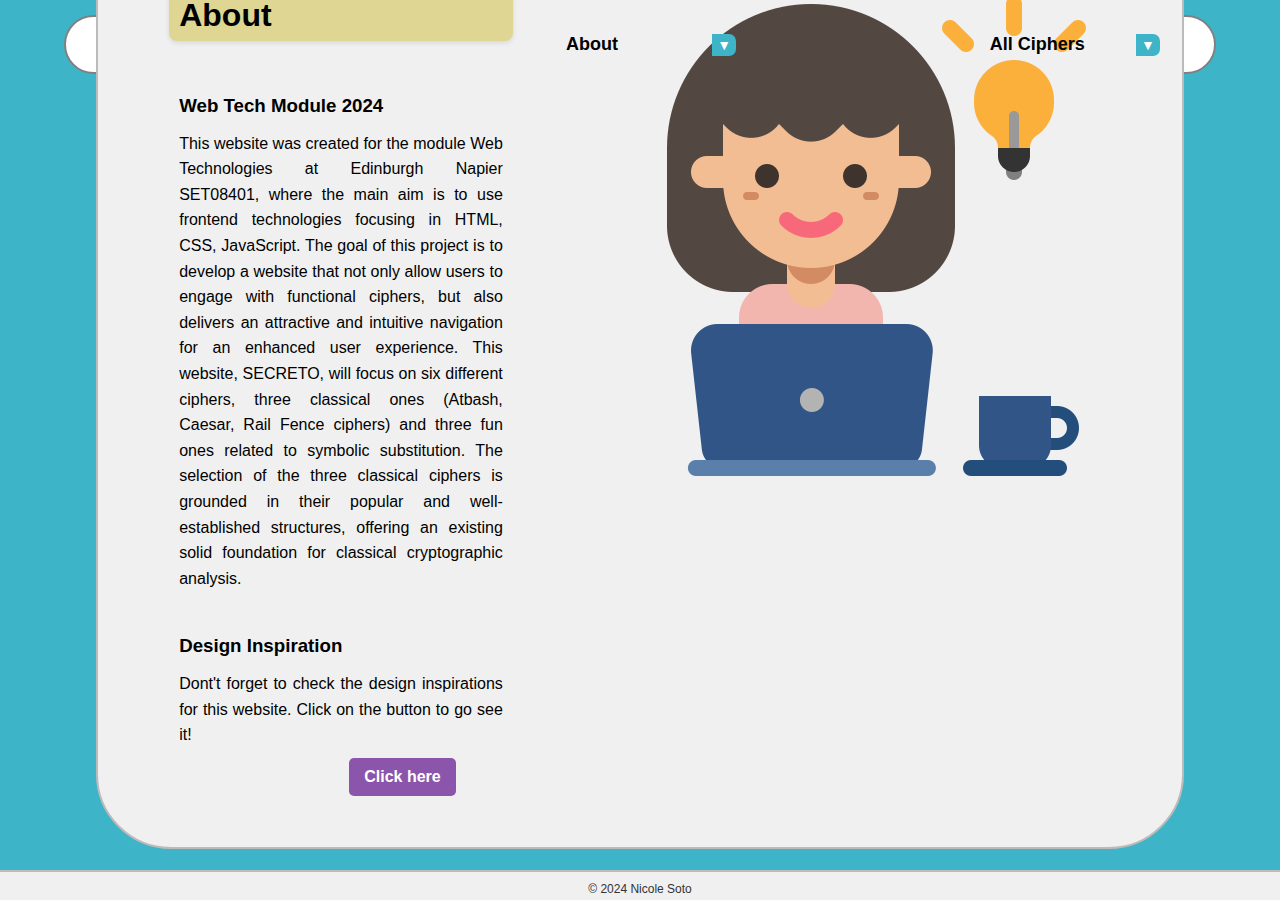
==== pages/about.html @ cae11dc7 "add html pages" ====
<!DOCTYPE html>
<html lang="en">
<head>
    <meta charset="UTF-8">
    <meta name="viewport" content="width=device-width, initial-scale=1.0">
    <link rel="stylesheet" href="../css/main.css">
    <link rel="stylesheet" href="../css/about.css">
    <link rel="stylesheet" href="../css/footer.css">
    <link rel="stylesheet" href="../css/nav-bar.css">
    <link rel="stylesheet" href="../css/mobile-nav-bar.css">
    <script src="../js/ciphers/CipherFactory.js" defer></script>
    <script src="../js/index.js" defer></script>
    <title>About</title>
</head>
<body class="background-pages">
    <nav>
        <button class="nav-toggle" aria-label="toggle navigation" onclick="toggleNavItems()">
            <span class="hamburger"></span>
        </button>
        <div id="logo">
            <a href="../index.html">
                <img src="../assets/logo.png" alt="About Us" class="logo-image">
            </a>
        </div>
        <ul class="nav-items">
            <li class="nav-item">
                <a class="nav-item-link" href="../index.html">Home</a>
            </li>
            <li class="nav-item">
                <div class="dropdown">
                    <div class="dropdown-btn" onclick="toggleDropdown(this)">
                        <div>About</div>
                        <div class="dropdown-icon">&#9660</div>
                    </div>
                    <div class="dropdown-items-container">
                        <a href="./about.html" class="dropdown-item">About this website</a>
                        <a href="./inspiration.html" class="dropdown-item">Design inspiration</a>
                        <a href="./improvements.html" class="dropdown-item">Future improvements</a>
                    </div>
                </div>
            </li>
            <li class="nav-item">
                <a class="nav-item-link" href="./contact.html">Contact</a>
            </li>
            <li class="nav-item">
                <div class="dropdown">
                    <div class="dropdown-btn" onclick="toggleDropdown(this)">
                        <div>All Ciphers</div>
                        <div class="dropdown-icon">&#9660</div>
                    </div>
                    <div class="dropdown-items-container">
                        <a href="./atbashCipher.html" class="dropdown-item">Atbash Cipher</a>
                        <a href="./caesarCipher.html" class="dropdown-item">Caesar Cipher</a>
                        <a href="./dancingMenCipher.html" class="dropdown-item">Dancing Men Cipher</a>
                        <a href="./morseCode.html" class="dropdown-item">Morse Code</a>
                        <a href="./railFenceCipher.html" class="dropdown-item">Rail Fence Cipher</a>
                        <a href="./starWarsCipher.html" class="dropdown-item">Star Wars Cipher</a>
                    </div>
                </div>
            </li>
        </ul>

        <ul class="nav-items-mobile"> 
            <li class="nav-item-mobile">
                <a class="nav-item-link" href="../index.html">Home</a>
            </li>
            <li class="nav-item-mobile">
                <a class="nav-item-link">About</a>
                <ul class="sub-nav">
                    <li><a href="./about.html">About this website</a></li>
                    <li><a href="./inspiration.html">Design inspiration</a></li>
                    <li><a href="./improvements.html">Future improvements</a></li>
                </ul>
            </li>
            <li class="nav-item-mobile">
                <a class="nav-item-link" href="./contact.html">Contact</a>
            </li>
            <li class="nav-item-mobile">
                <a class="nav-item-link">Ciphers</a>
                <ul class="sub-nav">
                    <li><a href="./atbashCipher.html">Atbash Cipher</a></li>
                    <li><a href="./caesarCipher.html">Caesar Cipher</a></li>
                    <li><a href="./dancingMenCipher.html">Dancing Men Cipher</a></li>
                    <li><a href="./morseCode.html">Morse Code</a></li>
                    <li><a href="./railFenceCipher.html">Rail Fence Cipher</a></li>
                    <li><a href="./starWarsCipher.html">Star Wars Cipher</a></li>
                </ul>
            </li>
        </ul>
    </nav>
    <main class="about">
        <div class="content-wrapper">
            <div class="main-text">
                <h1>About</h1>
                <h3>Web Tech Module 2024</h3>
                <p>
                    This website was created for the module Web Technologies at Edinburgh Napier SET08401, 
                    where the main aim is to use frontend technologies focusing in HTML, CSS, JavaScript.
                    The goal of this project is to develop a website that not only allow users to engage with 
                    functional ciphers, but also delivers an attractive and intuitive navigation for an enhanced
                    user experience. This website, SECRETO, will focus on six different ciphers, three classical ones 
                    (Atbash, Caesar, Rail Fence ciphers) and three fun ones related to symbolic substitution. The 
                    selection of the three classical ciphers is grounded in their popular and well-established 
                    structures, offering an existing solid foundation for classical cryptographic analysis.             
                </p>

                <h3>Design Inspiration</h3> 
                <p>
                    Dont't forget to check the design inspirations for this website. Click on the button to go see it!  
                </p>                  
                <a href="../pages/inspiration.html" class="button-link">Click here</a>
            </div>
            <img src="../assets/about-us.png" alt="About Us" class="responsive-image">
        </div>
        
    </main>
    <footer class="footer">
        <p>© 2024 Nicole Soto</p>
    </footer>
</body>

</html>
---- css/main.css ----
@font-face {
    font-family: "Dancing Men";
    src: url("../assets/DancingMenSO.woff") format("woff");
}

@import url('https://fonts.googleapis.com/css2?family=Roboto+Condensed:ital,wght@0,100..900;1,100..900&display=swap');

* {
    margin: 0;
    padding: 0;
    box-sizing: border-box;
}

html {
    font-size: 62.5%;
}

body {
    display: flex;
    flex-wrap: wrap;
    width: 100%;
    height: 100vh;
    justify-content: center;
    background: #ffffff;
    font-size: 1.6rem;
    font-family: "Roboto Condensed", sans-serif;
    font-weight: bold;
}

.gradient-bg {
    background: linear-gradient(
        165deg,
        #3EB4C8 64%,
        #ffffff 36%
    );
}

.background-pages {
    background: linear-gradient(
        165deg,
        #3EB4C8 64%,
        #3EB4C8 36%
    );
}

main {
    width: 100%;
    display: flex;
    flex: 1;
}

.mirror-on-x-axis {
    transform: scaleX(-1);
}

.justify-centre {
    justify-content: center;
}

.align-centre {
    align-items: center;
    align-items: flex-start;
}

.flex-wrap {
    flex-wrap: wrap;
}

.main-page-content {
    display: flex;
    flex-wrap: wrap;
    width: 40%;
    padding: 1rem;
    text-align: center;
    color: #ffffff;
}

.main-page-title {
    width: 100%;
    padding: 1rem;
    font-size: 5rem;
}

.main-page-title > span {
    text-transform: uppercase;
}

.main-page-description {
    font-size: 2rem;
    line-height: 30px;
    font-weight: normal;
}


#left-column {
    width: 20%;
    display: flex;
    flex-wrap: wrap;
    justify-content: center;
    align-items: center;
    position: relative;
}

#centre-column {
    width: 20%; 
    height: 0; 
    padding-top: 20%; 
    position: relative;
    border-radius: 50%;
    background-color: #CFE3E6;
    border: 3px solid black;
    box-sizing: border-box;
    margin: auto;
}

#lock-logo {
    position: absolute;
    top: 50%;
    left: 50%;
    transform: translate(-50%, -50%);
    max-width: 70%; 
    max-height: 70%; 
    width: auto; 
    height: auto; 
    cursor: pointer;
    transition: transform 0.6s ease;
}

.rotate {
    animation: rotateImage 0.8s forwards;  
}

@keyframes rotateImage {
    from {
        transform: translate(-50%, -50%) rotate(0deg);
    }
    to {
        transform: translate(-50%, -50%) rotate(360deg);
    }
}

#right-column {
    width: 20%;
    display: flex;
    flex-wrap: wrap;
    justify-content: center;
    align-items: center;
    position: relative;
}

.column-item {
    background: #ffffff;
    padding: 1rem;
    border: 0.2rem solid #000000;
    border-radius: 3rem;
    width: 700px;
    text-align: center;
    font-size: 1.8rem;
    user-select: none;
    display: flex;
    justify-content: center;
    align-items: center;
    color: #000000;
    text-decoration: none;
    position: relative;
}
@media (max-width: 768px) {

    html, body {
        width: 100%; 
        max-width: 100%; 
        overflow-x: hidden; 
    }
    .main-page-title {
        width: 100%;
        padding: 1rem;
        font-size: 3.3rem;
    }
    .main-page-description {
        font-size: 1.7rem;
        line-height: 24px;
        font-weight: normal;
    }
    .main-page-content {
        width: 100%; 
        background-color: #3EB4C8; 
        padding: 0.5rem; 
        
    }

    #centre-column {
        display: none; 
    }
   
    body, .column-item {
        font-size: 1.4rem; 
        font-weight: bold; 
    }
   
    .main-page-content, .column-item {
        padding: 1rem; 
        text-align: center; 
        position: center;
    }
    .column-item {
        padding: 1.5rem; 
        min-height: 80px; 
        width: 500px;
        max-width:100%; 
        margin: 10px 40px; 
    }
    .gradient-bg {
        background: linear-gradient(
            165deg,
            #3EB4C8 64%,
            #3EB4C8  36%
        );
    }

    #star-wars-cipher {
        left: 50%; 
        transform: translateX(-123%);
    }
    #caesar-cipher {
        right: auto; 
        left: 30%; 
        transform: translateX(-54%); 
    }

    #dancing-men-cipher {
        position: relative;
        z-index: 1000;  
    }

    #morse-code {
        left:95%;
        z-index: 1000;  

    }

}



.column-item > span {
    width: 100%;   
}

.column-item > img {
    margin-left: 1rem;
}

#dancing-men-cipher {
    left: 95%;
}

#star-wars-cipher {
    left: 85%;
}

#morse-code {
    left:95%;
}

#rail-fence-cipher {
    right: 95%;
}

#caesar-cipher {
    right: 85%;
}

#atbash-cipher {
    right: 95%;
}

.dancing-men-font {
    font-family: "Dancing Men";
    font-size: 1.7rem;
}

.dancing-men-font::placeholder {
    font-family: monospace;
    font-size: 1.6rem;
}


.menu-icon {
    width: 12%;
    height: auto;
    margin-right: 10px;
}
---- css/about.css ----
/* TODO */
.about {
    display: flex;
    justify-content: center;
    align-items: center;
    background-color: #3EB4C8;
}

.content-wrapper {
    margin-top: -300px; 
    display: flex;
    flex-wrap: nowrap;
    justify-content: center;
    align-items: flex-start;
    width: 85%;
    gap: 86px;
    background: #f0f0f0;
    border-radius: 75px;
    border: 2px solid rgb(191, 186, 186);
    padding: 4vw;
}

.wrap-inspiration {
    margin-top: 30px; 
    display: flex;
    flex-wrap: nowrap;
    justify-content: center;
    align-items: flex-start;
    width: 85%;
    gap: 86px;
    background: #f0f0f0;
    border-radius: 75px;
    border: 2px solid rgb(191, 186, 186);
    padding: 4vw;
}


.main-text p, .main-text h1, .main-text h3 {
    font-weight: normal;
    margin: 10px 20px; 
    line-height: 1.6;
    text-align: justify;
    padding: 0 10px; 
}

.main-text h1 {
    background-color: rgba(203, 187, 52, 0.5);
    margin-bottom: 50px;
    font-weight: bold;
    box-shadow: 0 2px 5px rgba(0,0,0,0.1);
    border-radius: 8px;
}

.main-text h3 {
    margin-top: 40px;
    font-weight: bold;
}

.button-link {
    display: inline-block;
    padding: 10px 15px;
    background-color: #8a55aa;
    color: white;
    text-decoration: none;
    border-radius: 5px;
    margin-left: 200px; 
}

.button-link:hover, .button-link:focus {
    background-color: #bb44bb;
    color: white;
    outline: none;
}





.responsive-image {
    max-width: 100%; 
    height: auto;   
    border-radius: 20px; 
}
 


.websites-grid {
    display: grid;
    grid-template-columns: 1fr 1fr; 
    gap: 20px;
    padding: 20px;
}

.website {
    background: #f9f9f9;
    padding: 20px;
    box-shadow: 0 2px 5px rgba(0,0,0,0.1);
    border-radius: 8px;
}

.web-image {
    width: 100%;
    height: auto;
    border-radius: 8px;
    margin-top: 10px;
}

.website h2 a {
    display: inline-block; 
    margin-left: 50px; 
    color: black; 
    text-decoration: none; 
    transition: color 0.3s; 
}

.website h2 a:hover, .website h2 a:focus {
    color: #8b1de2; 
    text-decoration: underline; 
}


.main-text ul {
    list-style-type: none; 
    padding: 0;
    margin: 20px 0; 

}

.main-text li {
    background: #fff; 
    margin-bottom: 10px; 
    padding: 10px 15px; 
    border-radius: 10px; 
    box-shadow: 0 2px 5px rgba(0,0,0,0.15); 
    font-family: Arial, sans-serif; 
    font-size: 16px; 
    font-weight: normal; 
    font-style: normal; 
    color: #333; 
}

.main-text li:not(:last-child) {
    margin-bottom: 15px; 
}

@media (max-width: 768px) {
    .content-wrapper {
        flex-direction: column;
        gap: 20px;
        padding: 5%;
        border-radius: 20px;
        margin-top: 10px;
        width: 95%;
        padding: 1vw;

 
    }

    .button-link {
        display: block;
        margin: 20px 30px;
        text-align: center;
    }

    .websites-grid {
        grid-template-columns: 1fr; 
    }

    .responsive-image {
        display: block;
        margin: 0 auto; 
    }
}
---- css/footer.css ----
.footer {
    width: 100%;
    position: fixed;  
    bottom: 0;
    background-color: #f0f0f0;
    text-align: center;
    padding: 1rem 0;
    font-size: 1.2rem;
    font-weight: normal;
    color: #333;
    box-sizing: border-box;
    border-top: 2px solid rgb(191, 186, 186); 
    height: 30px;
    
}

@media (max-width: 600px) {
    .footer {
        padding: 0.5rem 0;
    }
    .footer p {
        font-size: 1rem;
    }
}
---- css/nav-bar.css ----
#logo {
    width: 25%;
    padding: 1.5rem;
    margin-left: 3rem;
    display: flex;
    align-items: center; 
}

.logo-image {
    width: auto;
    max-height: 20px;
    height: auto; 
}

.nav-items {
    display: flex;
    justify-content: space-around;
    list-style-type: none;
    width: 80%;
    padding: 1rem;
}

.nav-item-link.active {
    background-color: #3EB4C8; 
    color: white; 
    padding: 3px 10px; 
    border-radius: 5px; 
}

.nav-item {
    display: flex;
    
}

.nav-item:hover {
    cursor: pointer;
}

.nav-item-link {
    text-decoration: none;
    color: #000000;
    display: block;
}

nav {
    display: flex;
    align-self: start;
    align-items: center; 
    width: 90%;
    margin-top: 1.5rem;
    border: 0.2rem solid #808080;
    border-radius: 5rem;
    font-size: 1.8rem;
    background: #ffffff;
}

.main-page-nav {
    display: flex;
    align-items: center;
    justify-content: center;
    width: 65%;
    padding: 1rem;
}

.central-nav-container {
    display: flex;
    justify-content: center;
}


.dropdown {
    display: inline-block;
    position: relative;
    -webkit-user-select: none; /* Safari */        
    -moz-user-select: none; /* Firefox */
    user-select: none; /* Standard */
    width: max-content;
    width: 180px;
}

.dropdown-btn {
    display: flex;
    justify-content: space-between;
    padding-left: 1rem;
}

.dropdown-icon {
    display: flex;
    align-self: start;
    margin-left: 0.5rem;
    padding: 0.3rem 0.5rem;
    color: #ffffff;
    background: #3EB4C8;
    font-size: 1.4rem;
    border-radius: 0 0.7rem 0.7rem 0;
}

.dropdown-items-container {
    background: #FFFAF3;
    visibility: hidden;
    height: 0px;
    border-radius: 1rem;
}

.dropdown-item {
    text-decoration: none;
    color: #000000;
    display: block;
    padding: 1rem;
}

.dropdown-item:first-child {
    border-radius: 1rem 1rem 0 0;
}

.dropdown-item:last-child {
    border-radius: 0 0 1rem 1rem;
}

.dropdown-item:hover {
    background: #EBB840;
}

.active-dropdown {
    background: #EBB840;
}

.active-dropdown-button {
    color: #EBB840;
    background: #F4F4F4;
}

.show-dropdown-items-container {
    visibility: visible;
    height: auto;
    position: absolute;
    width: max-content;
    margin-top: 0.2rem;
    border: 0.1rem solid #808080;
    width: 100%;
}

@media (max-width: 768px) {
    .nav-items {
        flex-direction: column;
    }
    .dropdown-items-container {
        width: auto;
    }
}
---- css/mobile-nav-bar.css ----
.nav-toggle {
    display: none;
    background: none;
    border: none;
    cursor: pointer;
    padding: 10px;
    z-index: 1001; 
}

.hamburger {
    display: block;
    width: 30px;
    height: 3px;
    background-color: #333;
    margin: 5px;
    transition: all 0.3s ease;
}

.nav-items-mobile {
    display: none;
    list-style-type: none;
    padding: 0;
}

@media (max-width: 768px) {
    .nav-toggle {
        display: block;
    }

    .nav-items {
        display: none;
    }

    .nav-items-mobile {
        display: none; 
        font-weight: bold;
        flex-direction: column;
        position: fixed;
        background-color: #fff;
        top: 0;
        left: 0;
        right: 0;
        bottom: 0;
        width: 100%;
        height: 100vh;
        align-items: center;
        justify-content: center;
        z-index: 1000;
        overflow-y: auto; 
    }

    .show-nav-items {
        display: flex;
    }

    .nav-item-mobile {
        display: block; 
        width: 100%; 
        text-align: center; 
    }

    .nav-item-mobile a {
        display: block;
        text-decoration: none;
        color: #333;
        font-size: 18px; 
        padding: 15px 20px; 
        width: 100%; 
    }

    .sub-nav {
        padding: 0;
        margin: 0;
    }

    .sub-nav li {
        padding-left: 30px; 
    }

    .sub-nav li a {
        display: block;
        padding-top: 2px;
        padding-bottom: 2px;
        font-weight: normal; 
    }

    .lock-scroll {
        overflow: hidden;
        position: fixed;
        width: 100%;
        height: 100%;
    }
}
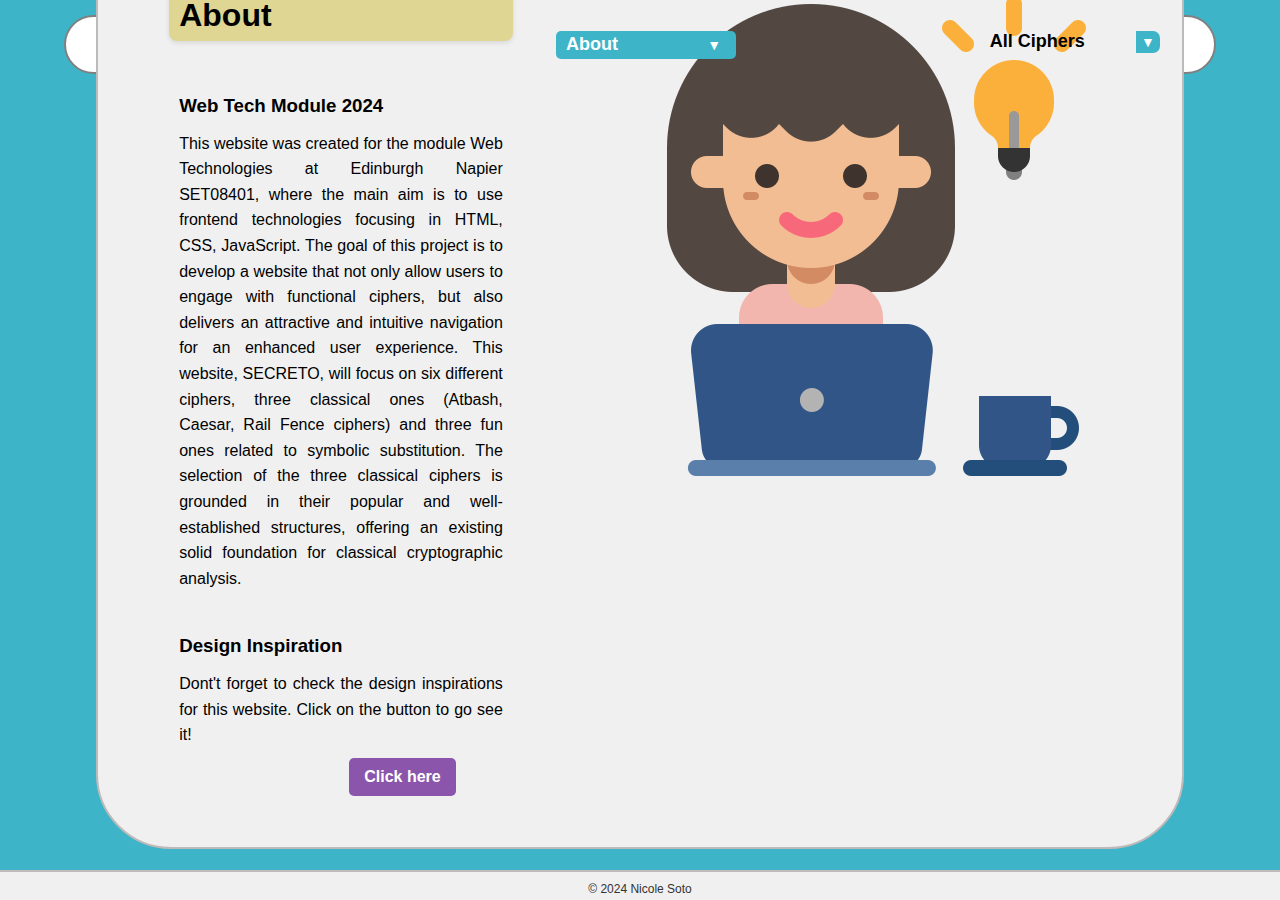
==== commit c3b73544: "fix mobile nav bar in mobile" ====
--- a/pages/about.html
+++ b/pages/about.html
@@ -8,8 +8,10 @@
     <link rel="stylesheet" href="../css/footer.css">
     <link rel="stylesheet" href="../css/nav-bar.css">
     <link rel="stylesheet" href="../css/mobile-nav-bar.css">
+    <script src="../js/nav/index.js" defer></script>
     <script src="../js/ciphers/CipherFactory.js" defer></script>
     <script src="../js/index.js" defer></script>
+    
     <title>About</title>
 </head>
 <body class="background-pages">
--- a/css/main.css
+++ b/css/main.css
@@ -229,13 +229,12 @@
 
     #dancing-men-cipher {
         position: relative;
-        z-index: 1000;  
+        z-index: 1;  
     }
 
     #morse-code {
         left:95%;
-        z-index: 1000;  
-
+        z-index: 1;  
     }
 
 }
--- a/css/footer.css
+++ b/css/footer.css
@@ -17,6 +17,8 @@
 @media (max-width: 600px) {
     .footer {
         padding: 0.5rem 0;
+        z-index: 1;  
+
     }
     .footer p {
         font-size: 1rem;
--- a/css/nav-bar.css
+++ b/css/nav-bar.css
@@ -1,3 +1,4 @@
+/* logo styling */
 #logo {
     width: 25%;
     padding: 1.5rem;
@@ -12,6 +13,7 @@
     height: auto; 
 }
 
+/* navigation styling */
 .nav-items {
     display: flex;
     justify-content: space-around;
@@ -20,6 +22,7 @@
     padding: 1rem;
 }
 
+.dropdown-btn.active, 
 .nav-item-link.active {
     background-color: #3EB4C8; 
     color: white; 
@@ -67,6 +70,7 @@
     justify-content: center;
 }
 
+/* dropdown styling*/
 
 .dropdown {
     display: inline-block;
@@ -138,6 +142,7 @@
     margin-top: 0.2rem;
     border: 0.1rem solid #808080;
     width: 100%;
+    z-index: 100;
 }
 
 @media (max-width: 768px) {
--- a/css/mobile-nav-bar.css
+++ b/css/mobile-nav-bar.css
@@ -1,3 +1,4 @@
+/*mobile nav bar, initially hide it*/
 .nav-toggle {
     display: none;
     background: none;
@@ -7,6 +8,7 @@
     z-index: 1001; 
 }
 
+/*hamburger menu*/
 .hamburger {
     display: block;
     width: 30px;
@@ -16,13 +18,16 @@
     transition: all 0.3s ease;
 }
 
+/*hide the navigation items */
 .nav-items-mobile {
     display: none;
     list-style-type: none;
     padding: 0;
 }
 
+
 @media (max-width: 768px) {
+
     .nav-toggle {
         display: block;
     }
@@ -48,9 +53,9 @@
         z-index: 1000;
         overflow-y: auto; 
     }
-
+    
     .show-nav-items {
-        display: flex;
+        display: flex; 
     }
 
     .nav-item-mobile {
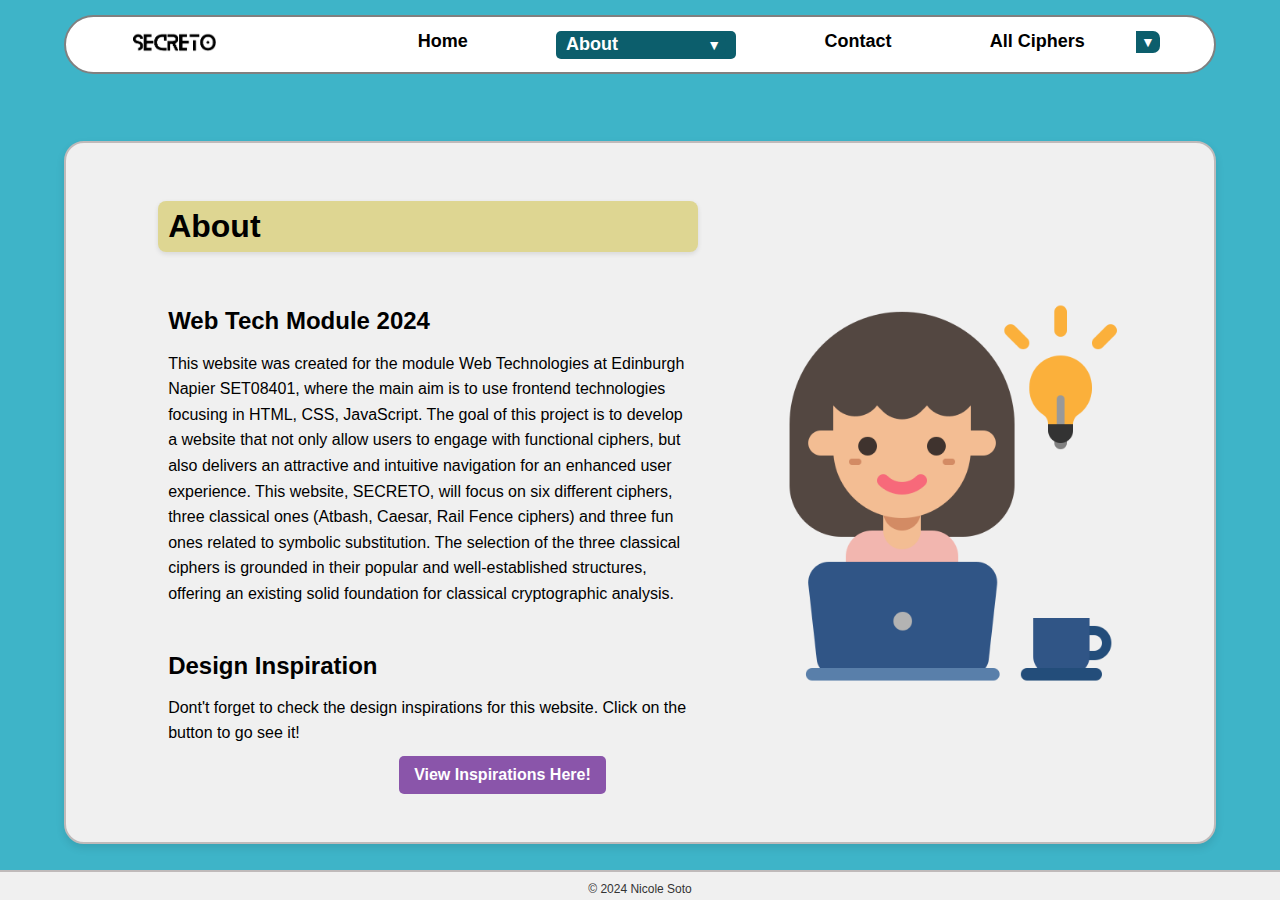
==== commit f6505468: "added accesibility fixes" ====
--- a/pages/about.html
+++ b/pages/about.html
@@ -1,5 +1,6 @@
 <!DOCTYPE html>
 <html lang="en">
+
 <head>
     <meta charset="UTF-8">
     <meta name="viewport" content="width=device-width, initial-scale=1.0">
@@ -11,16 +12,17 @@
     <script src="../js/nav/index.js" defer></script>
     <script src="../js/ciphers/CipherFactory.js" defer></script>
     <script src="../js/index.js" defer></script>
-    
+
     <title>About</title>
 </head>
+
 <body class="background-pages">
     <nav>
         <button class="nav-toggle" aria-label="toggle navigation" onclick="toggleNavItems()">
             <span class="hamburger"></span>
         </button>
         <div id="logo">
-            <a href="../index.html">
+            <a href="/index.html">
                 <img src="../assets/logo.png" alt="About Us" class="logo-image">
             </a>
         </div>
@@ -62,7 +64,7 @@
             </li>
         </ul>
 
-        <ul class="nav-items-mobile"> 
+        <ul class="nav-items-mobile">
             <li class="nav-item-mobile">
                 <a class="nav-item-link" href="../index.html">Home</a>
             </li>
@@ -94,27 +96,26 @@
         <div class="content-wrapper">
             <div class="main-text">
                 <h1>About</h1>
-                <h3>Web Tech Module 2024</h3>
+                <h2>Web Tech Module 2024</h2>
                 <p>
-                    This website was created for the module Web Technologies at Edinburgh Napier SET08401, 
+                    This website was created for the module Web Technologies at Edinburgh Napier SET08401,
                     where the main aim is to use frontend technologies focusing in HTML, CSS, JavaScript.
-                    The goal of this project is to develop a website that not only allow users to engage with 
+                    The goal of this project is to develop a website that not only allow users to engage with
                     functional ciphers, but also delivers an attractive and intuitive navigation for an enhanced
-                    user experience. This website, SECRETO, will focus on six different ciphers, three classical ones 
-                    (Atbash, Caesar, Rail Fence ciphers) and three fun ones related to symbolic substitution. The 
-                    selection of the three classical ciphers is grounded in their popular and well-established 
-                    structures, offering an existing solid foundation for classical cryptographic analysis.             
+                    user experience. This website, SECRETO, will focus on six different ciphers, three classical ones
+                    (Atbash, Caesar, Rail Fence ciphers) and three fun ones related to symbolic substitution. The
+                    selection of the three classical ciphers is grounded in their popular and well-established
+                    structures, offering an existing solid foundation for classical cryptographic analysis.
                 </p>
 
-                <h3>Design Inspiration</h3> 
+                <h2>Design Inspiration</h2>
                 <p>
-                    Dont't forget to check the design inspirations for this website. Click on the button to go see it!  
-                </p>                  
-                <a href="../pages/inspiration.html" class="button-link">Click here</a>
+                    Dont't forget to check the design inspirations for this website. Click on the button to go see it!
+                </p>
+                <a href="../pages/inspiration.html" class="button-link">View Inspirations Here!</a>
             </div>
-            <img src="../assets/about-us.png" alt="About Us" class="responsive-image">
+            <img src="../assets/about-us.png" alt="About the SECRETO project" class="responsive-image">
         </div>
-        
     </main>
     <footer class="footer">
         <p>© 2024 Nicole Soto</p>
--- a/css/main.css
+++ b/css/main.css
@@ -1,10 +1,13 @@
+/* Ccustom font for Dancing Men */
 @font-face {
     font-family: "Dancing Men";
     src: url("../assets/DancingMenSO.woff") format("woff");
 }
 
+/* Imported Roboto Condensed font from Google Fonts */
 @import url('https://fonts.googleapis.com/css2?family=Roboto+Condensed:ital,wght@0,100..900;1,100..900&display=swap');
 
+/*Landing page: reset default margin, padding and box sizing*/
 * {
     margin: 0;
     padding: 0;
@@ -21,12 +24,24 @@
     width: 100%;
     height: 100vh;
     justify-content: center;
-    background: #ffffff;
     font-size: 1.6rem;
     font-family: "Roboto Condensed", sans-serif;
     font-weight: bold;
-}
-
+
+    /* here I'm making the background gradient and dynamic which will be displayed in the ciphers page */
+    background: linear-gradient(270deg, #dceaeb, #d3a9f1, #d5edf5, #e8e3f0);
+    background-size: 400% 400%;
+    animation: DynamicBackground 15s ease infinite;
+}
+
+/* keyframes for dynamic background */
+@keyframes DynamicBackground {
+    0% { background-position: 0% 50%; }
+    50% { background-position: 100% 50%; }
+    100% { background-position: 0% 50%; }
+}
+
+/* Gradient background styles */
 .gradient-bg {
     background: linear-gradient(
         165deg,
@@ -66,6 +81,7 @@
     flex-wrap: wrap;
 }
 
+/* Styles for main content */
 .main-page-content {
     display: flex;
     flex-wrap: wrap;
@@ -92,6 +108,7 @@
 }
 
 
+/* The following are the columns styles for the landing page, left, right, center (which contains the lock image) */
 #left-column {
     width: 20%;
     display: flex;
@@ -164,6 +181,58 @@
     text-decoration: none;
     position: relative;
 }
+
+.column-item > span {
+    width: 100%;   
+}
+
+.column-item > img {
+    margin-left: 1rem;
+}
+
+#dancing-men-cipher {
+    left: 95%;
+}
+
+#star-wars-cipher {
+    left: 85%;
+}
+
+#morse-code {
+    left:95%;
+}
+
+#rail-fence-cipher {
+    right: 95%;
+}
+
+#caesar-cipher {
+    right: 85%;
+}
+
+#atbash-cipher {
+    right: 95%;
+}
+
+.dancing-men-font {
+    font-family: "Dancing Men";
+    font-size: 1.7rem;
+}
+
+.dancing-men-font::placeholder {
+    font-family: monospace;
+    font-size: 1.6rem;
+}
+
+
+.menu-icon {
+    width: 12%;
+    height: auto;
+    margin-right: 10px;
+}
+
+
+
 @media (max-width: 768px) {
 
     html, body {
@@ -209,6 +278,7 @@
         max-width:100%; 
         margin: 10px 40px; 
     }
+    
     .gradient-bg {
         background: linear-gradient(
             165deg,
@@ -217,75 +287,23 @@
         );
     }
 
-    #star-wars-cipher {
-        left: 50%; 
-        transform: translateX(-123%);
-    }
-    #caesar-cipher {
-        right: auto; 
-        left: 30%; 
-        transform: translateX(-54%); 
-    }
-
     #dancing-men-cipher {
         position: relative;
         z-index: 1;  
+        transform: translateX(-14%); 
     }
 
     #morse-code {
         left:95%;
         z-index: 1;  
-    }
-
-}
-
-
-
-.column-item > span {
-    width: 100%;   
-}
-
-.column-item > img {
-    margin-left: 1rem;
-}
-
-#dancing-men-cipher {
-    left: 95%;
-}
-
-#star-wars-cipher {
-    left: 85%;
-}
-
-#morse-code {
-    left:95%;
-}
-
-#rail-fence-cipher {
-    right: 95%;
-}
-
-#caesar-cipher {
-    right: 85%;
-}
-
-#atbash-cipher {
-    right: 95%;
-}
-
-.dancing-men-font {
-    font-family: "Dancing Men";
-    font-size: 1.7rem;
-}
-
-.dancing-men-font::placeholder {
-    font-family: monospace;
-    font-size: 1.6rem;
-}
-
-
-.menu-icon {
-    width: 12%;
-    height: auto;
-    margin-right: 10px;
-}+        transform: translateX(-14%); 
+    }
+    
+    #rail-fence-cipher {
+        transform: translateX(14%); 
+    }
+    
+    #atbash-cipher {
+        transform: translateX(14%); 
+    }
+}
--- a/css/about.css
+++ b/css/about.css
@@ -1,61 +1,42 @@
-/* TODO */
+/* About page layout */
 .about {
     display: flex;
     justify-content: center;
     align-items: center;
-    background-color: #3EB4C8;
-}
-
+    padding: 50px 0;
+}
+
+/* Container in the center */
 .content-wrapper {
-    margin-top: -300px; 
     display: flex;
-    flex-wrap: nowrap;
-    justify-content: center;
-    align-items: flex-start;
-    width: 85%;
-    gap: 86px;
+    justify-content: space-evenly;
+    align-items: center;
+    width: 90%;
+    max-width: 1400px;
+    margin: 0 auto; 
     background: #f0f0f0;
-    border-radius: 75px;
+    border-radius: 20px;
+    padding: 3vw;
     border: 2px solid rgb(191, 186, 186);
-    padding: 4vw;
-}
-
-.wrap-inspiration {
-    margin-top: 30px; 
-    display: flex;
-    flex-wrap: nowrap;
-    justify-content: center;
-    align-items: flex-start;
-    width: 85%;
-    gap: 86px;
-    background: #f0f0f0;
-    border-radius: 75px;
-    border: 2px solid rgb(191, 186, 186);
-    padding: 4vw;
-}
-
-
-.main-text p, .main-text h1, .main-text h3 {
-    font-weight: normal;
-    margin: 10px 20px; 
-    line-height: 1.6;
-    text-align: justify;
-    padding: 0 10px; 
-}
-
-.main-text h1 {
-    background-color: rgba(203, 187, 52, 0.5);
-    margin-bottom: 50px;
-    font-weight: bold;
-    box-shadow: 0 2px 5px rgba(0,0,0,0.1);
-    border-radius: 8px;
-}
-
-.main-text h3 {
-    margin-top: 40px;
-    font-weight: bold;
-}
-
+    box-shadow: 0 4px 8px rgba(0,0,0,0.1);
+}
+
+/* Text that is next to the image */
+.main-text {
+    flex: 1; /* allowing the container to be responsive */
+    max-width: 600px; 
+    padding: 1rem;
+}
+
+/* responsive image next to the text */
+.responsive-image {
+    max-width: 40%; 
+    height: auto;
+    max-height: 400px; 
+    border-radius: 20px;
+}
+
+/* link button to the inspirations page */
 .button-link {
     display: inline-block;
     padding: 10px 15px;
@@ -63,38 +44,107 @@
     color: white;
     text-decoration: none;
     border-radius: 5px;
-    margin-left: 200px; 
-}
-
+    margin-left: 45%;
+}
+
+/* change colour when hovering over */
 .button-link:hover, .button-link:focus {
     background-color: #bb44bb;
     color: white;
     outline: none;
 }
 
-
-
-
-
-.responsive-image {
-    max-width: 100%; 
-    height: auto;   
-    border-radius: 20px; 
-}
- 
-
-
+/* All text layout for headings and p  */
+.main-text p, .main-text h1, .main-text h3 {
+    font-weight: normal;
+    margin: 10px 20px; 
+    line-height: 1.6;
+    text-align: justify;
+    padding: 0 10px; 
+}
+/* new for changes */
+.main-text p, .main-text h1, .main-text h2 {
+    font-weight: normal;
+    margin: 10px 20px; 
+    line-height: 1.6;
+    text-align: left;
+    padding: 0 10px; 
+}
+.main-text h2 {
+    margin-top: 40px;
+    font-weight: bold;
+}
+
+.main-text h1 {
+    background-color: rgba(203, 187, 52, 0.5);
+    margin-bottom: 50px;
+    font-weight: bold;
+    box-shadow: 0 2px 5px rgba(0,0,0,0.1);
+    border-radius: 8px;
+}
+
+.main-text h3 {
+    margin-top: 40px;
+    font-weight: bold;
+}
+
+
+/*About page: design inpiration*/
+.wrap-inspiration {
+    margin-top: 30px; 
+    display: flex;
+    flex-wrap: wrap;
+    justify-content: center;
+    align-items: flex-start;
+    width: 85%;
+    background: #f0f0f0;
+    border-radius: 20px;
+    border: 2px solid rgb(191, 186, 186);
+    padding: 4vw;
+}
+
+.main-text-inspiration {
+    flex: 1;
+    padding: 1rem;
+}
+
+/* All text layout for headings and p for the inpisration page following the about page */
+.main-text-inspiration p, .main-text-inspiration h1, .main-text-inspiration h3 {
+    font-weight: normal;
+    margin: 10px 20px; 
+    line-height: 1.6;
+    text-align: left;
+    padding: 0 10px; 
+}
+
+/*heading 1 for the inspiration page*/
+.main-text-inspiration h1 {
+    background-color: rgba(203, 187, 52, 0.5);
+    margin-bottom: 50px;
+    font-weight: bold;
+    box-shadow: 0 2px 5px rgba(0,0,0,0.1);
+    border-radius: 8px;
+}
+
+/*heading 3 for the inspiration page*/
+.main-text-inspiration h3 {
+    margin-top: 40px;
+    font-weight: bold;
+}
+
+/* Two columns grid to display the pages */
 .websites-grid {
     display: grid;
-    grid-template-columns: 1fr 1fr; 
+    grid-template-columns: repeat(2, 1fr); 
     gap: 20px;
     padding: 20px;
 }
 
+/* Each website and picture for each inspiration */
 .website {
     background: #f9f9f9;
     padding: 20px;
-    box-shadow: 0 2px 5px rgba(0,0,0,0.1);
+    box-shadow: 0 20px 15px rgba(0,0,0,0.1);
     border-radius: 8px;
 }
 
@@ -102,15 +152,12 @@
     width: 100%;
     height: auto;
     border-radius: 8px;
-    margin-top: 10px;
-}
-
-.website h2 a {
-    display: inline-block; 
-    margin-left: 50px; 
-    color: black; 
-    text-decoration: none; 
-    transition: color 0.3s; 
+}
+
+.website h2, .website p {
+    font-size: calc(px + 1vmin);
+    line-height: 1.4;
+    margin: 10px 20px;
 }
 
 .website h2 a:hover, .website h2 a:focus {
@@ -119,11 +166,11 @@
 }
 
 
+/* different style for improvements page */
 .main-text ul {
     list-style-type: none; 
     padding: 0;
     margin: 20px 0; 
-
 }
 
 .main-text li {
@@ -139,35 +186,46 @@
     color: #333; 
 }
 
-.main-text li:not(:last-child) {
-    margin-bottom: 15px; 
+
+/* Added media queries for responsivity */
+
+@media (max-width: 1200px) { 
+    .responsive-image {
+        max-width: 50%;
+    }
 }
 
 @media (max-width: 768px) {
     .content-wrapper {
         flex-direction: column;
-        gap: 20px;
-        padding: 5%;
-        border-radius: 20px;
-        margin-top: 10px;
-        width: 95%;
-        padding: 1vw;
-
- 
+        align-items: center;
+        width: 90%;
+
+    }
+
+    .wrap-inspiration {
+        width: 90%;    
+    }
+    
+    .main-text, .responsive-image {
+        flex: 0 0 100%;
     }
 
     .button-link {
+        margin: 20px auto;
         display: block;
-        margin: 20px 30px;
-        text-align: center;
-    }
-
+    }
+
+    .websites-grid {
+        grid-template-columns: 1fr;
+        grid-template-columns: repeat(2, 1fr); 
+        gap: 15px;
+        padding: 0px; 
+    }
+}
+
+@media (max-width: 600px) {
     .websites-grid {
         grid-template-columns: 1fr; 
     }
-
-    .responsive-image {
-        display: block;
-        margin: 0 auto; 
-    }
 }--- a/css/nav-bar.css
+++ b/css/nav-bar.css
@@ -24,7 +24,7 @@
 
 .dropdown-btn.active, 
 .nav-item-link.active {
-    background-color: #3EB4C8; 
+    background-color: #0c5e6c; 
     color: white; 
     padding: 3px 10px; 
     border-radius: 5px; 
@@ -51,6 +51,7 @@
     align-items: center; 
     width: 90%;
     margin-top: 1.5rem;
+    margin-bottom: 0px; 
     border: 0.2rem solid #808080;
     border-radius: 5rem;
     font-size: 1.8rem;
@@ -94,7 +95,7 @@
     margin-left: 0.5rem;
     padding: 0.3rem 0.5rem;
     color: #ffffff;
-    background: #3EB4C8;
+    background: #0c5e6c;;
     font-size: 1.4rem;
     border-radius: 0 0.7rem 0.7rem 0;
 }
